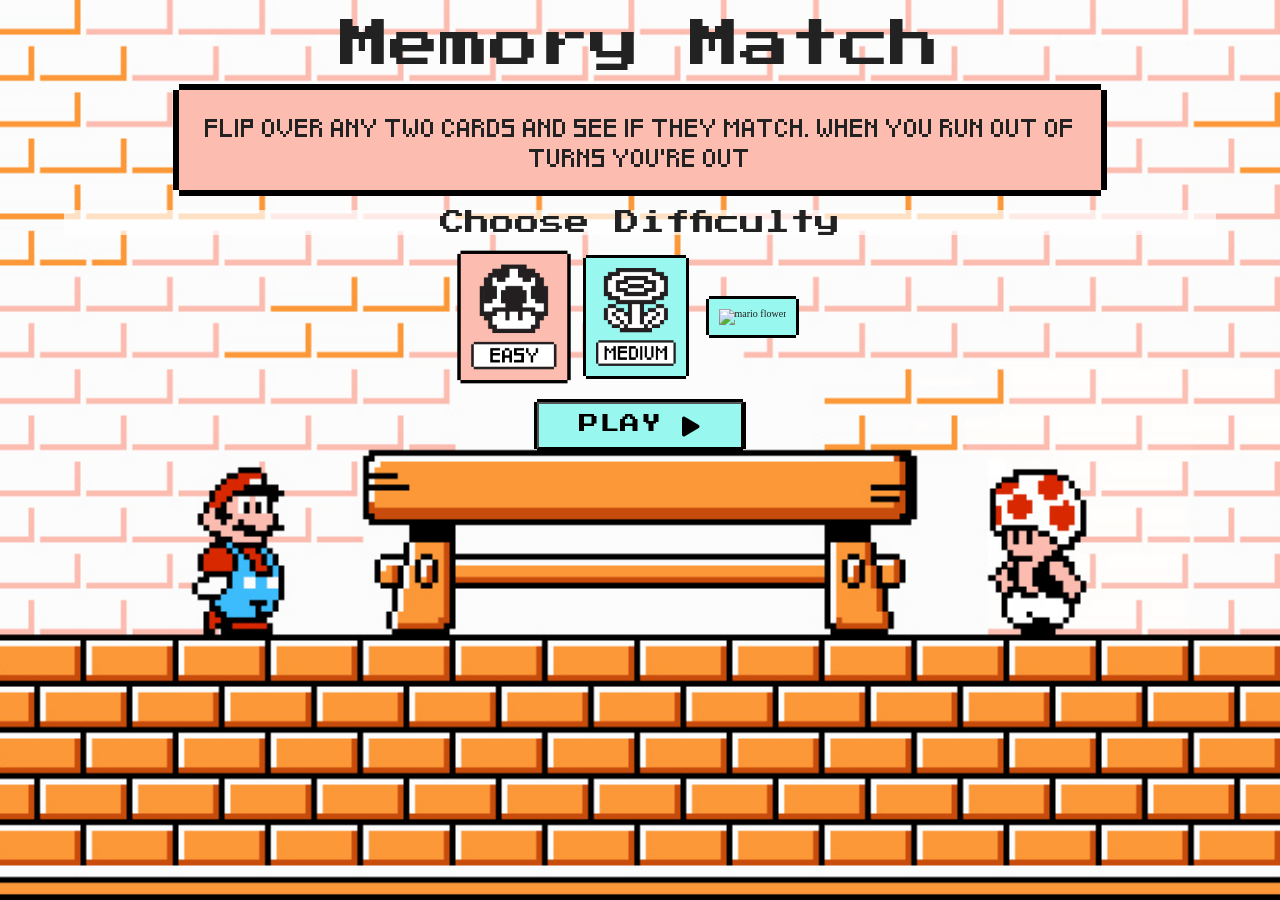
==== index.html @ 7e2c7ae1 "more sounds added" ====
<!DOCTYPE html>
<html lang="en">

<head>
    <meta charset="UTF-8">
    <meta name="viewport" content="width=device-width, initial-scale=1.0">


    <!-- Google Font -->
    <link href="https://fonts.googleapis.com/css2?family=Press+Start+2P&display=swap" rel="stylesheet">

    <!-- FontAwesome -->
    <link rel='stylesheet' href='https://use.fontawesome.com/releases/v5.6.3/css/all.css'
        integrity='sha384-UHRtZLI+pbxtHCWp1t77Bi1L4ZtiqrqD80Kn4Z8NTSRyMA2Fd33n5dQ8lWUE00s/' crossorigin='anonymous' />

    <link rel="stylesheet" href="./styles/styles.css">

    <title>Card Game</title>
</head>

<body>

    <header>
        <div class="wrapper">
            <h1>Memory Match</h1>
            <p class="gameInstructions">Flip over any two cards and see if they match. When you run out of turns you're
                out </p>

            <div class="mode">

                <fieldset>
                    <legend>Choose Difficulty</legend>
                    <input type="radio" id="easy" name="difficulty" value="easy" checked>

                    <label for="easy"><img src="./img/mushroomButton.png" alt="mario mushroom"></label>

                    <input type="radio" id="normal" name="difficulty" value="normal">

                    <label for="normal"><img src="./img/flowerButton.png" alt="mario flower"></label>

                    <input type="radio" id="hard" name="difficulty" value="hard">

                    <label for="hard"><img src="./img/starButton.png" alt="mario flower"></label>
                </fieldset>
            </div>

            <button class="btn playButton">Play <i class="fas fa-play"></i></button>
        </div>
    </header>

    <div class="wrapper">
        <div class="borderWrapper">
            <div class="infoTurn">
                <button class="backMenu gmBoardReturn">Menu <i class="fas fa-share-square"></i></button>
                <p>Remaining Turns <span class="turnsLeft">0</span> </p>

            </div>



            <section class="gameBoard">

                <div class="card" data-card="mushroom">
                    <img class="cardFront" src="./img/mushroomCard.jpg" alt="mushroom card">
                    <img class="cardBack" src="./img/spadeCard.jpg" alt="spade">
                </div>
                <div class="card" data-card="mushroom">
                    <img class="cardFront" src="./img/mushroomCard.jpg" alt="mushroom card">
                    <img class="cardBack" src="./img/spadeCard.jpg" alt="spade">
                </div>
                <div class="card" data-card="mushroom">
                    <img class="cardFront" src="./img/mushroomCard.jpg" alt="mushroom card">
                    <img class="cardBack" src="./img/spadeCard.jpg" alt="spade">
                </div>
                <div class="card" data-card="mushroom">
                    <img class="cardFront" src="./img/mushroomCard.jpg" alt="mushroom card">
                    <img class="cardBack" src="./img/spadeCard.jpg" alt="spade">
                </div>
                <div class="card" data-card="star">
                    <img class="cardFront" src="./img/starCard.jpg" alt="mushroom card">
                    <img class="cardBack" src="./img/spadeCard.jpg" alt="spade">
                </div>
                <div class="card" data-card="star">
                    <img class="cardFront" src="./img/starCard.jpg" alt="mushroom card">
                    <img class="cardBack" src="./img/spadeCard.jpg" alt="spade">
                </div>

                <div class="card" data-card="star">
                    <img class="cardFront" src="./img/starCard.jpg" alt="mushroom card">
                    <img class="cardBack" src="./img/spadeCard.jpg" alt="spade">
                </div>
                <div class="card" data-card="star">
                    <img class="cardFront" src="./img/starCard.jpg" alt="mushroom card">
                    <img class="cardBack" src="./img/spadeCard.jpg" alt="spade">
                </div>
                <div class="card" data-card="one-up">
                    <img class="cardFront" src="./img/oneUpCard.jpg" alt="one up">
                    <img class="cardBack" src="./img/spadeCard.jpg" alt="spade">
                </div>
                <div class="card" data-card="one-up">
                    <img class="cardFront" src="./img/oneUpCard.jpg" alt="one up">
                    <img class="cardBack" src="./img/spadeCard.jpg" alt="spade">
                </div>
                <div class="card" data-card="coin">
                    <img class="cardFront" src="./img/coinCard.jpg" alt="coin card">
                    <img class="cardBack" src="./img/spadeCard.jpg" alt="spade">
                </div>

                <div class="card" data-card="coin">
                    <img class="cardFront" src="./img/coinCard.jpg" alt="coin card">
                    <img class="cardBack" src="./img/spadeCard.jpg" alt="spade">
                </div>
                <div class="card" data-card="flower">
                    <img class="cardFront" src="./img/flowerCard.jpg" alt="flower card">
                    <img class="cardBack" src="./img/spadeCard.jpg" alt="spade">
                </div>
                <div class="card" data-card="flower">
                    <img class="cardFront" src="./img/flowerCard.jpg" alt="flower card">
                    <img class="cardBack" src="./img/spadeCard.jpg" alt="spade">
                </div>
                <div class="card" data-card="block">
                    <img class="cardFront" src="./img/mysteryBoxCard.jpg" alt="block card">
                    <img class="cardBack" src="./img/spadeCard.jpg" alt="spade">
                </div>
                <div class="card" data-card="block">
                    <img class="cardFront" src="./img/mysteryBoxCard.jpg" alt="block card">
                    <img class="cardBack" src="./img/spadeCard.jpg" alt="spade">
                </div>
                <div class="card" data-card="chest">
                    <img class="cardFront" src="./img/chestCard.jpg" alt="block card">
                    <img class="cardBack" src="./img/spadeCard.jpg" alt="spade">
                </div>
                <div class="card" data-card="chest">
                    <img class="cardFront" src="./img/chestCard.jpg" alt="block card">
                    <img class="cardBack" src="./img/spadeCard.jpg" alt="spade">
                </div>
        </div>

        </section>
        <div class="wrapper">
            <div class="gameMessage">
                <h2 class="statement">placeholder</h2>
                <button class="btn replay">Replay <i class="fas fa-undo"></i></button>
                <div>
                    <button class="btn backMenu">Back to Menu <i class="fas fa-share-square"></i></button>
                </div>
            </div>

        </div>
    </div>



    <!-- sound effects -->
    <audio id="enterLevel">
        <source src="sounds/enterLevel.m4a" type="audio/mpeg">
    </audio>

    <audio id="lostGame">
        <source src="sounds/lostLife.m4a" type="audio/mpeg">
    </audio>
    <audio id="winGame">
        <source src="sounds/sceptor.m4a" type="audio/mpeg">
    </audio>

    <audio id="spadeTurn">
        <source src="sounds/flipCard.m4a" type="audio/mpeg">
    </audio>
    <audio id="spadeMatch">
        <source src="sounds/spadeTurn.m4a" type="audio/mpeg">
    </audio>





    <!-- scripts -->

    <script src='https://code.jquery.com/jquery-3.2.1.min.js'
        integrity='sha256-hwg4gsxgFZhOsEEamdOYGBf13FyQuiTwlAQgxVSNgt4=' crossorigin='anonymous'></script>
    <script src="./js/scripts.js"></script>


</body>

</html>
---- styles/styles.css ----
a,
abbr,
acronym,
address,
applet,
article,
aside,
audio,
b,
big,
blockquote,
body,
canvas,
caption,
center,
cite,
code,
dd,
del,
details,
dfn,
div,
dl,
dt,
em,
embed,
fieldset,
figcaption,
figure,
footer,
form,
h1,
h2,
h3,
h4,
h5,
h6,
header,
hgroup,
html,
i,
iframe,
img,
ins,
kbd,
label,
legend,
li,
mark,
menu,
nav,
object,
ol,
output,
p,
pre,
q,
ruby,
s,
samp,
section,
small,
span,
strike,
strong,
sub,
summary,
sup,
table,
tbody,
td,
tfoot,
th,
thead,
time,
tr,
tt,
u,
ul,
var,
video {
  margin: 0;
  padding: 0;
  border: 0;
  font-size: 100%;
  font: inherit;
  vertical-align: baseline;
}

article,
aside,
details,
figcaption,
figure,
footer,
header,
hgroup,
menu,
nav,
section {
  display: block;
}

body {
  line-height: 1;
}

ol,
ul {
  list-style: none;
}

blockquote,
q {
  quotes: none;
}

blockquote:after,
blockquote:before,
q:after,
q:before {
  content: '';
  content: none;
}

table {
  border-collapse: collapse;
  border-spacing: 0;
}

input[type='search']::-webkit-search-cancel-button,
input[type='search']::-webkit-search-decoration,
input[type='search']::-webkit-search-results-button,
input[type='search']::-webkit-search-results-decoration {
  -webkit-appearance: none;
  -moz-appearance: none;
}

input[type='search'] {
  -webkit-appearance: none;
  -moz-appearance: none;
  -webkit-box-sizing: content-box;
  box-sizing: content-box;
}

textarea {
  overflow: auto;
  vertical-align: top;
  resize: vertical;
}

audio,
canvas,
video {
  display: inline-block;
  max-width: 100%;
}

audio:not([controls]) {
  display: none;
  height: 0;
}

[hidden] {
  display: none;
}

html {
  font-size: 62.5%;
  -webkit-text-size-adjust: 62.5%;
  -ms-text-size-adjust: 62.5%;
}

a:focus {
  outline: thin dotted;
}

a:active,
a:hover {
  outline: 0;
}

img {
  border: 0;
  -ms-interpolation-mode: bicubic;
}

figure {
  margin: 0;
}

form {
  margin: 0;
}

fieldset {
  border: 1px solid silver;
  margin: 0 2px;
  padding: 0.35em 0.625em 0.75em;
}

legend {
  border: 0;
  padding: 0;
  white-space: normal;
}

button,
input,
select,
textarea {
  font-size: 100%;
  margin: 0;
  vertical-align: baseline;
}

button,
input {
  line-height: normal;
}

button,
select {
  text-transform: none;
}

button,
html input[type='button'],
input[type='reset'],
input[type='submit'] {
  -webkit-appearance: button;
  cursor: pointer;
}

button[disabled],
html input[disabled] {
  cursor: default;
}

input[type='checkbox'],
input[type='radio'] {
  -webkit-box-sizing: border-box;
          box-sizing: border-box;
  padding: 0;
}

input[type='search'] {
  -webkit-appearance: textfield;
  -webkit-box-sizing: content-box;
  box-sizing: content-box;
}

input[type='search']::-webkit-search-cancel-button,
input[type='search']::-webkit-search-decoration {
  -webkit-appearance: none;
}

button::-moz-focus-inner,
input::-moz-focus-inner {
  border: 0;
  padding: 0;
}

textarea {
  overflow: auto;
  vertical-align: top;
}

table {
  border-collapse: collapse;
  border-spacing: 0;
}

button,
html,
input,
select,
textarea {
  color: #222;
}

::-moz-selection {
  background: #b3d4fc;
  text-shadow: none;
}

::selection {
  background: #b3d4fc;
  text-shadow: none;
}

img {
  vertical-align: middle;
}

fieldset {
  border: 0;
  margin: 0;
  padding: 0;
}

textarea {
  resize: vertical;
}

.chromeframe {
  margin: 0.2em 0;
  background: #ccc;
  color: #000;
  padding: 0.2em 0;
}

.clearfix:after {
  visibility: hidden;
  display: block;
  font-size: 0;
  content: '';
  clear: both;
  height: 0;
}

* {
  -webkit-box-sizing: border-box;
  box-sizing: border-box;
}

.visuallyHidden:not(:focus):not(:active) {
  position: absolute;
  width: 1px;
  height: 1px;
  margin: -1px;
  border: 0;
  padding: 0;
  white-space: nowrap;
  -webkit-clip-path: inset(100%);
          clip-path: inset(100%);
  clip: rect(0 0 0);
  overflow: hidden;
}

@font-face {
  font-family: 'pix';
  src: url("/font/pixeled-webfont.woff2") format("woff2"), url("/font/pixeled-webfont.woff") format("woff");
  font-weight: normal;
  font-style: normal;
}

/* Utilites */
.wrapper {
  max-width: 1280px;
  margin: 0 auto;
  width: 90%;
}

.btn {
  display: inline-block;
  -webkit-box-shadow: 3px 0 black, -3px 0 black, 0 -3px black, 0 3px black;
          box-shadow: 3px 0 black, -3px 0 black, 0 -3px black, 0 3px black;
  margin: 3px auto;
  background: #98f7ef;
  color: #000;
  padding: 1rem 4rem;
  text-decoration: none;
  font-size: 2rem;
  letter-spacing: 0.7px;
  font-family: 'Press Start 2P', cursive;
  text-transform: uppercase;
  -webkit-transition: background 1s ease-in-out;
  transition: background 1s ease-in-out;
}

.btn:hover, .btn:focus {
  background: #fcbcb0;
}

header {
  display: -webkit-box;
  display: -ms-flexbox;
  display: flex;
  background: url(../img/backgroundTwo.jpg) no-repeat center center/cover;
  height: 100vh;
  width: 100%;
  -webkit-box-pack: center;
      -ms-flex-pack: center;
          justify-content: center;
  text-align: center;
}

header .wrapper {
  position: relative;
}

header h1 {
  font-size: 5rem;
  margin: 2rem 0;
  font-family: 'Press Start 2P', cursive;
}

header p {
  font-size: 1.5rem;
  background: #fcbcb0;
  -webkit-box-shadow: 6px 0 black, -6px 0 black, 0 -6px black, 0 6px black;
          box-shadow: 6px 0 black, -6px 0 black, 0 -6px black, 0 6px black;
  margin: 6px auto;
  width: 80%;
  margin: 0 auto;
  padding: 2rem;
  margin-bottom: 2rem;
  font-family: 'pix', 'sans-serif';
  text-transform: uppercase;
  line-height: 2;
}

header legend {
  background: rgba(255, 255, 255, 0.7);
}

header .mode {
  margin-bottom: 2rem;
}

header [type='radio'] {
  position: absolute;
  opacity: 0;
  width: 0;
  height: 0;
}

header legend {
  width: 100%;
  font-family: 'Press Start 2P', cursive;
  font-size: 2.5rem;
  margin-bottom: 2rem;
}

header label > img {
  width: 100px;
  height: auto;
  background: #98f7ef;
  -webkit-box-shadow: 3px 0 black, -3px 0 black, 0 -3px black, 0 3px black;
          box-shadow: 3px 0 black, -3px 0 black, 0 -3px black, 0 3px black;
  margin: 3px auto;
  padding: 1rem;
  cursor: pointer;
  margin-right: 2rem;
  -webkit-transition: all 0.6s ease-in-out;
  transition: all 0.6s ease-in-out;
}

header label > img:hover {
  -webkit-transform: scale(1.07);
          transform: scale(1.07);
}

header input[type='radio']:checked + label > img {
  background: #fcbcb0;
  -webkit-transform: scale(1.07);
          transform: scale(1.07);
}

.borderWrapper {
  background: repeating-linear-gradient(45deg, #e33b2b, #ffffff 10px, #e33b2b 10px, #ffffff 20px);
  padding: 1.5rem 1.5rem 0 1.5rem;
  display: none;
  height: 100vh;
}

.gameBoard {
  display: -ms-grid;
  display: grid;
  -ms-grid-columns: (1fr)[6];
      grid-template-columns: repeat(6, 1fr);
  grid-gap: 2rem;
  -webkit-box-pack: center;
      -ms-flex-pack: center;
          justify-content: center;
  background: #000;
  padding: 3rem;
}

.card {
  position: relative;
  -webkit-transform: scale(1);
          transform: scale(1);
  -webkit-transform-style: preserve-3d;
          transform-style: preserve-3d;
  -webkit-transition: -webkit-transform 0.5s;
  transition: -webkit-transform 0.5s;
  transition: transform 0.5s;
  transition: transform 0.5s, -webkit-transform 0.5s;
  max-width: 150px;
}

.card:active {
  -webkit-transform: scale(0.95);
          transform: scale(0.95);
}

.cardFlip {
  -webkit-transform: rotateY(180deg);
          transform: rotateY(180deg);
}

.cardFront,
.cardBack {
  max-width: 100%;
  height: auto;
  -webkit-backface-visibility: hidden;
          backface-visibility: hidden;
}

.cardBack {
  position: absolute;
  top: 0;
  left: 0;
}

.cardFront {
  position: relative;
  -webkit-transform: rotateY(180deg);
          transform: rotateY(180deg);
}

.infoTurn {
  display: -webkit-box;
  display: -ms-flexbox;
  display: flex;
  background: #000;
  color: #fff;
  padding: 2rem 1rem;
  -webkit-box-pack: justify;
      -ms-flex-pack: justify;
          justify-content: space-between;
  font-family: 'Press Start 2P', cursive;
}

.infoTurn p {
  margin-right: 2rem;
  font-size: 1.6rem;
}

.infoTurn button {
  font-size: 1.6rem;
}

.gmBoardReturn {
  display: inline-block;
  background: transparent;
  border: none;
  color: #fff;
  font-family: 'Press Start 2P', cursive;
  font-size: 1.5rem;
}

.gameMessage {
  display: none;
  background: rgba(0, 0, 0, 0.9);
  text-align: center;
  height: 100vh;
  width: 100%;
  position: absolute;
  top: 0;
  left: 0;
  bottom: 0;
  margin: auto;
  padding-top: 20%;
}

.gameMessage .statement {
  font-family: 'Press Start 2P', cursive;
  font-size: 3rem;
  margin-bottom: 4rem;
}

.gameMessage .replay {
  margin-bottom: 4rem;
}

@media screen and (max-width: 1100px) {
  .gameBoard {
    -ms-grid-columns: (1fr)[6];
        grid-template-columns: repeat(6, 1fr);
  }
}

@media screen and (max-width: 768px) {
  .btn {
    padding: 1rem 2rem;
  }
  .wrapper {
    width: 100%;
  }
  header h1 {
    font-size: 4rem;
  }
  header p {
    font-size: 1.2rem;
  }
  .infoTurn {
    padding: 2rem 1rem;
  }
  .infoTurn p {
    margin-right: 1rem;
    font-size: 1rem;
  }
  .infoTurn button {
    font-size: 1rem;
  }
}

@media screen and (max-width: 731px) {
  .btn {
    padding: 1rem 1rem;
    font-size: 1.5rem;
  }
  header label > img {
    width: 75px;
    margin-right: 3rem;
  }
  header label[for='hard'] img {
    margin-right: 0;
  }
}

@media screen and (max-width: 489px) {
  header h1 {
    font-size: 2.5rem;
  }
  header p {
    font-size: 1rem;
    width: 95%;
  }
  header legend {
    font-size: 2rem;
  }
  .gameBoard {
    -ms-grid-columns: (1fr)[4];
        grid-template-columns: repeat(4, 1fr);
    padding-top: 1rem;
  }
}
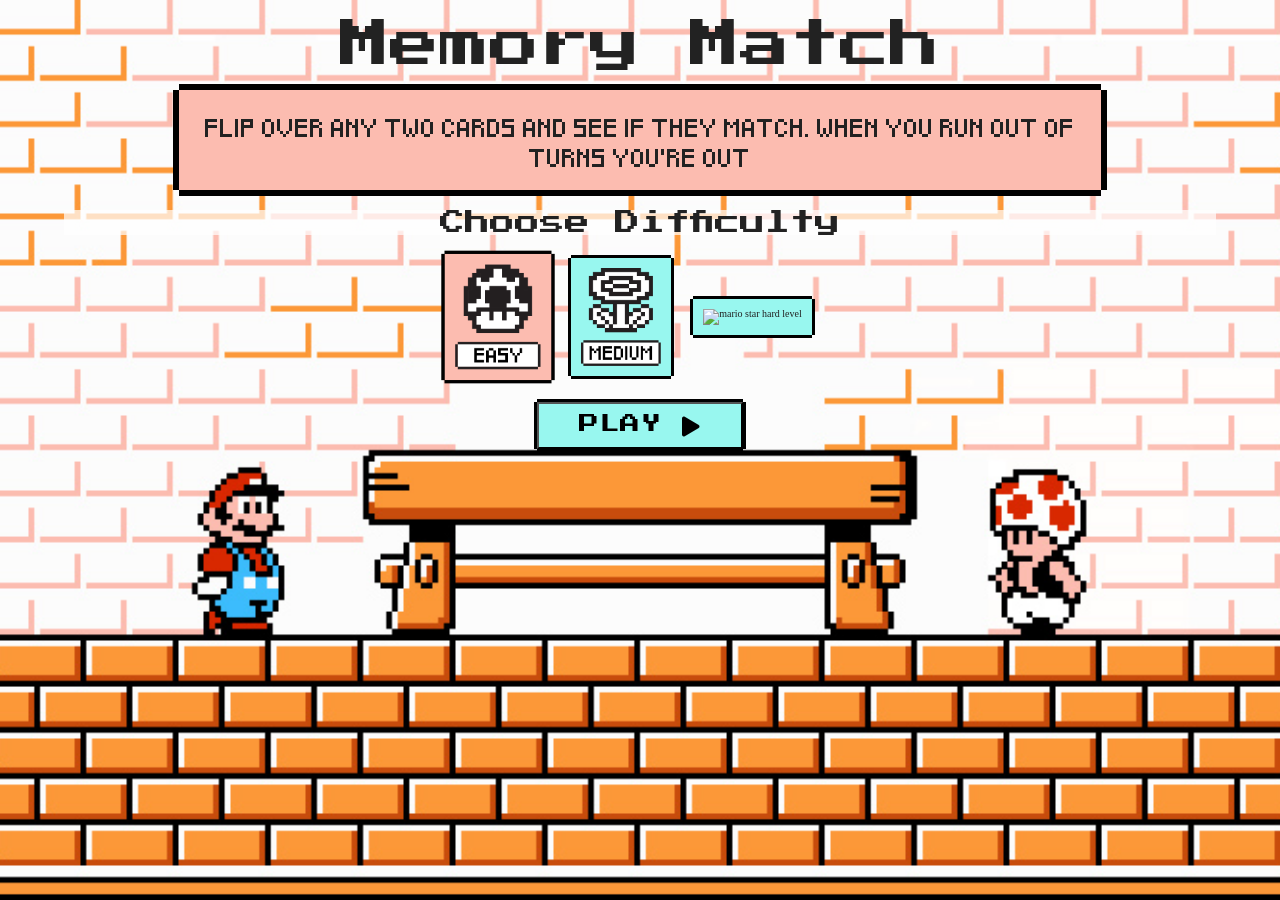
==== commit 106a9e4f: "added comments and updated alt tags" ====
--- a/index.html
+++ b/index.html
@@ -32,15 +32,15 @@
                     <legend>Choose Difficulty</legend>
                     <input type="radio" id="easy" name="difficulty" value="easy" checked>
 
-                    <label for="easy"><img src="./img/mushroomButton.png" alt="mario mushroom"></label>
+                    <label for="easy"><img src="./img/mushroomButton.png" alt="mario mushroom easy level"></label>
 
                     <input type="radio" id="normal" name="difficulty" value="normal">
 
-                    <label for="normal"><img src="./img/flowerButton.png" alt="mario flower"></label>
+                    <label for="normal"><img src="./img/flowerButton.png" alt="mario flower normal level"></label>
 
                     <input type="radio" id="hard" name="difficulty" value="hard">
 
-                    <label for="hard"><img src="./img/starButton.png" alt="mario flower"></label>
+                    <label for="hard"><img src="./img/starButton.png" alt="mario star hard level"></label>
                 </fieldset>
             </div>
 
@@ -61,78 +61,78 @@
             <section class="gameBoard">
 
                 <div class="card" data-card="mushroom">
-                    <img class="cardFront" src="./img/mushroomCard.jpg" alt="mushroom card">
-                    <img class="cardBack" src="./img/spadeCard.jpg" alt="spade">
+                    <img class="cardFront" src="./img/mushroomCard.jpg" alt="8-bit mushroom card design">
+                    <img class="cardBack" src="./img/spadeCard.jpg" alt="8-bit spade back of card design">
                 </div>
                 <div class="card" data-card="mushroom">
-                    <img class="cardFront" src="./img/mushroomCard.jpg" alt="mushroom card">
-                    <img class="cardBack" src="./img/spadeCard.jpg" alt="spade">
+                    <img class="cardFront" src="./img/mushroomCard.jpg" alt="8-bit mushroom card design">
+                    <img class="cardBack" src="./img/spadeCard.jpg" alt="8-bit spade back of card design">
                 </div>
                 <div class="card" data-card="mushroom">
-                    <img class="cardFront" src="./img/mushroomCard.jpg" alt="mushroom card">
-                    <img class="cardBack" src="./img/spadeCard.jpg" alt="spade">
+                    <img class="cardFront" src="./img/mushroomCard.jpg" alt="8-bit mushroom card design">
+                    <img class="cardBack" src="./img/spadeCard.jpg" alt="8-bit spade back of card design">
                 </div>
                 <div class="card" data-card="mushroom">
-                    <img class="cardFront" src="./img/mushroomCard.jpg" alt="mushroom card">
-                    <img class="cardBack" src="./img/spadeCard.jpg" alt="spade">
+                    <img class="cardFront" src="./img/mushroomCard.jpg" alt="8-bit mushroom card design">
+                    <img class="cardBack" src="./img/spadeCard.jpg" alt="8-bit spade back of card design">
                 </div>
                 <div class="card" data-card="star">
-                    <img class="cardFront" src="./img/starCard.jpg" alt="mushroom card">
-                    <img class="cardBack" src="./img/spadeCard.jpg" alt="spade">
+                    <img class="cardFront" src="./img/starCard.jpg" alt="8-bit star card design">
+                    <img class="cardBack" src="./img/spadeCard.jpg" alt="8-bit spade back of card design">
                 </div>
                 <div class="card" data-card="star">
-                    <img class="cardFront" src="./img/starCard.jpg" alt="mushroom card">
-                    <img class="cardBack" src="./img/spadeCard.jpg" alt="spade">
+                    <img class="cardFront" src="./img/starCard.jpg" alt="8-bit star card design">
+                    <img class="cardBack" src="./img/spadeCard.jpg" alt="8-bit spade back of card design">
                 </div>
 
                 <div class="card" data-card="star">
-                    <img class="cardFront" src="./img/starCard.jpg" alt="mushroom card">
-                    <img class="cardBack" src="./img/spadeCard.jpg" alt="spade">
+                    <img class="cardFront" src="./img/starCard.jpg" alt="8-bit star card design">
+                    <img class="cardBack" src="./img/spadeCard.jpg" alt="8-bit spade back of card design">
                 </div>
                 <div class="card" data-card="star">
-                    <img class="cardFront" src="./img/starCard.jpg" alt="mushroom card">
-                    <img class="cardBack" src="./img/spadeCard.jpg" alt="spade">
+                    <img class="cardFront" src="./img/starCard.jpg" alt="8-bit star card design">
+                    <img class="cardBack" src="./img/spadeCard.jpg" alt="8-bit spade back of card design">
                 </div>
                 <div class="card" data-card="one-up">
-                    <img class="cardFront" src="./img/oneUpCard.jpg" alt="one up">
-                    <img class="cardBack" src="./img/spadeCard.jpg" alt="spade">
+                    <img class="cardFront" src="./img/oneUpCard.jpg" alt=" 8-bit one-up card design">
+                    <img class="cardBack" src="./img/spadeCard.jpg" alt="8-bit spade back of card design">
                 </div>
                 <div class="card" data-card="one-up">
-                    <img class="cardFront" src="./img/oneUpCard.jpg" alt="one up">
-                    <img class="cardBack" src="./img/spadeCard.jpg" alt="spade">
+                    <img class="cardFront" src="./img/oneUpCard.jpg" alt=" 8-bit one-up card design">
+                    <img class="cardBack" src="./img/spadeCard.jpg" alt="8-bit spade back of card design">
                 </div>
                 <div class="card" data-card="coin">
-                    <img class="cardFront" src="./img/coinCard.jpg" alt="coin card">
-                    <img class="cardBack" src="./img/spadeCard.jpg" alt="spade">
+                    <img class="cardFront" src="./img/coinCard.jpg" alt="8-bit coin card design">
+                    <img class="cardBack" src="./img/spadeCard.jpg" alt="8-bit spade back of card design">
                 </div>
 
                 <div class="card" data-card="coin">
-                    <img class="cardFront" src="./img/coinCard.jpg" alt="coin card">
-                    <img class="cardBack" src="./img/spadeCard.jpg" alt="spade">
+                    <img class="cardFront" src="./img/coinCard.jpg" alt="8-bit coin card design">
+                    <img class="cardBack" src="./img/spadeCard.jpg" alt="8-bit spade back of card design">
                 </div>
                 <div class="card" data-card="flower">
-                    <img class="cardFront" src="./img/flowerCard.jpg" alt="flower card">
-                    <img class="cardBack" src="./img/spadeCard.jpg" alt="spade">
+                    <img class="cardFront" src="./img/flowerCard.jpg" alt="8-bit flower card design">
+                    <img class="cardBack" src="./img/spadeCard.jpg" alt="8-bit spade back of card design">
                 </div>
                 <div class="card" data-card="flower">
-                    <img class="cardFront" src="./img/flowerCard.jpg" alt="flower card">
-                    <img class="cardBack" src="./img/spadeCard.jpg" alt="spade">
+                    <img class="cardFront" src="./img/flowerCard.jpg" alt="8-bit flower card design">
+                    <img class="cardBack" src="./img/spadeCard.jpg" alt="8-bit spade back of card design">
                 </div>
                 <div class="card" data-card="block">
-                    <img class="cardFront" src="./img/mysteryBoxCard.jpg" alt="block card">
-                    <img class="cardBack" src="./img/spadeCard.jpg" alt="spade">
+                    <img class="cardFront" src="./img/mysteryBoxCard.jpg" alt="8-bit block card design">
+                    <img class="cardBack" src="./img/spadeCard.jpg" alt="8-bit spade back of card design">
                 </div>
                 <div class="card" data-card="block">
-                    <img class="cardFront" src="./img/mysteryBoxCard.jpg" alt="block card">
-                    <img class="cardBack" src="./img/spadeCard.jpg" alt="spade">
+                    <img class="cardFront" src="./img/mysteryBoxCard.jpg" alt="8-bit block card design">
+                    <img class="cardBack" src="./img/spadeCard.jpg" alt="8-bit spade back of card design">
                 </div>
                 <div class="card" data-card="chest">
-                    <img class="cardFront" src="./img/chestCard.jpg" alt="block card">
-                    <img class="cardBack" src="./img/spadeCard.jpg" alt="spade">
+                    <img class="cardFront" src="./img/chestCard.jpg" alt="8-bit chest card design">
+                    <img class="cardBack" src="./img/spadeCard.jpg" alt="8-bit spade back of card design">
                 </div>
                 <div class="card" data-card="chest">
-                    <img class="cardFront" src="./img/chestCard.jpg" alt="block card">
-                    <img class="cardBack" src="./img/spadeCard.jpg" alt="spade">
+                    <img class="cardFront" src="./img/chestCard.jpg" alt="8-bit chest card design">
+                    <img class="cardBack" src="./img/spadeCard.jpg" alt="8-bit spade back of card design">
                 </div>
         </div>
 
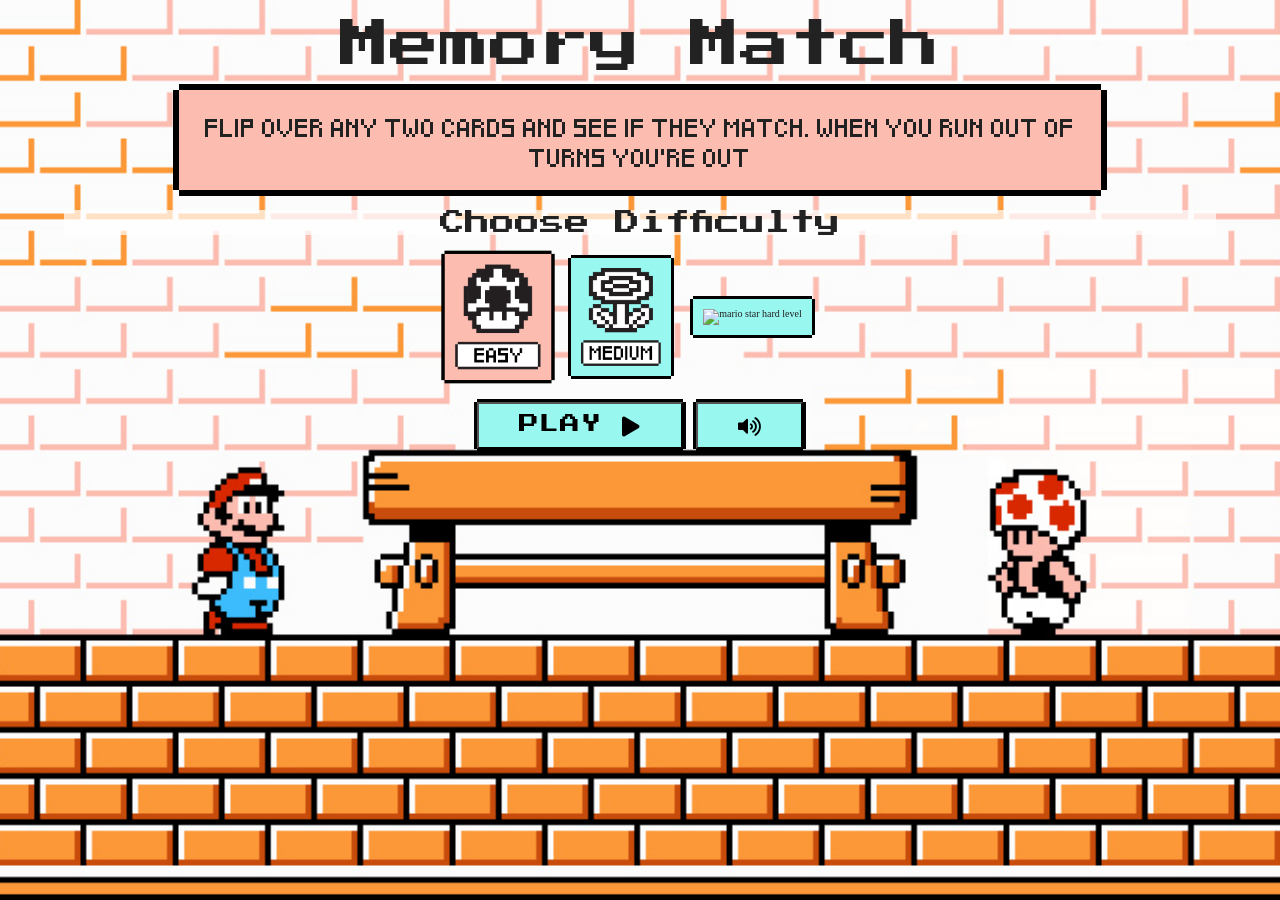
==== commit c6c853d4: "added sound on off button" ====
--- a/index.html
+++ b/index.html
@@ -15,14 +15,14 @@
 
     <link rel="stylesheet" href="./styles/styles.css">
 
-    <title>Card Game</title>
+    <title>Memory Match</title>
 </head>
 
 <body>
 
     <header>
         <div class="wrapper">
-            <h1>Memory Match</h1>
+            <h1>Memory Match </h1>
             <p class="gameInstructions">Flip over any two cards and see if they match. When you run out of turns you're
                 out </p>
 
@@ -43,8 +43,11 @@
                     <label for="hard"><img src="./img/starButton.png" alt="mario star hard level"></label>
                 </fieldset>
             </div>
-
+            <div class="controls">
+               
             <button class="btn playButton">Play <i class="fas fa-play"></i></button>
+            <button class="wantSound btn"><i class="fas fa-volume-up"></i></button>
+            </div>
         </div>
     </header>
 
@@ -53,84 +56,81 @@
             <div class="infoTurn">
                 <button class="backMenu gmBoardReturn">Menu <i class="fas fa-share-square"></i></button>
                 <p>Remaining Turns <span class="turnsLeft">0</span> </p>
-
             </div>
-
-
 
             <section class="gameBoard">
 
-                <div class="card" data-card="mushroom">
+                <div class="card" data-card="mushroom" role="button" aria-pressed="false" tabindex="0">
                     <img class="cardFront" src="./img/mushroomCard.jpg" alt="8-bit mushroom card design">
                     <img class="cardBack" src="./img/spadeCard.jpg" alt="8-bit spade back of card design">
                 </div>
-                <div class="card" data-card="mushroom">
+                <div class="card" data-card="mushroom" role="button" aria-pressed="false" tabindex="0">
                     <img class="cardFront" src="./img/mushroomCard.jpg" alt="8-bit mushroom card design">
                     <img class="cardBack" src="./img/spadeCard.jpg" alt="8-bit spade back of card design">
                 </div>
-                <div class="card" data-card="mushroom">
+                <div class="card" data-card="mushroom" role="button" aria-pressed="false" tabindex="0">
                     <img class="cardFront" src="./img/mushroomCard.jpg" alt="8-bit mushroom card design">
                     <img class="cardBack" src="./img/spadeCard.jpg" alt="8-bit spade back of card design">
                 </div>
-                <div class="card" data-card="mushroom">
+                <div class="card" data-card="mushroom" role="button" aria-pressed="false" tabindex="0">
                     <img class="cardFront" src="./img/mushroomCard.jpg" alt="8-bit mushroom card design">
                     <img class="cardBack" src="./img/spadeCard.jpg" alt="8-bit spade back of card design">
                 </div>
-                <div class="card" data-card="star">
+                <div class="card" data-card="star" role="button" aria-pressed="false" tabindex="0">
                     <img class="cardFront" src="./img/starCard.jpg" alt="8-bit star card design">
                     <img class="cardBack" src="./img/spadeCard.jpg" alt="8-bit spade back of card design">
                 </div>
-                <div class="card" data-card="star">
+                <div class="card" data-card="star" role="button" aria-pressed="false" tabindex="0">
                     <img class="cardFront" src="./img/starCard.jpg" alt="8-bit star card design">
                     <img class="cardBack" src="./img/spadeCard.jpg" alt="8-bit spade back of card design">
                 </div>
 
-                <div class="card" data-card="star">
+                <div class="card" data-card="star" role="button" aria-pressed="false" tabindex="0">
                     <img class="cardFront" src="./img/starCard.jpg" alt="8-bit star card design">
                     <img class="cardBack" src="./img/spadeCard.jpg" alt="8-bit spade back of card design">
                 </div>
-                <div class="card" data-card="star">
+                <div class="card" data-card="star" role="button" aria-pressed="false" tabindex="0">
                     <img class="cardFront" src="./img/starCard.jpg" alt="8-bit star card design">
                     <img class="cardBack" src="./img/spadeCard.jpg" alt="8-bit spade back of card design">
                 </div>
-                <div class="card" data-card="one-up">
+                <div class="card" data-card="one-up" role="button" aria-pressed="false" tabindex="0">
                     <img class="cardFront" src="./img/oneUpCard.jpg" alt=" 8-bit one-up card design">
                     <img class="cardBack" src="./img/spadeCard.jpg" alt="8-bit spade back of card design">
                 </div>
-                <div class="card" data-card="one-up">
+                <div class="card" data-card="one-up" role="button" aria-pressed="false" tabindex="0">
                     <img class="cardFront" src="./img/oneUpCard.jpg" alt=" 8-bit one-up card design">
                     <img class="cardBack" src="./img/spadeCard.jpg" alt="8-bit spade back of card design">
                 </div>
-                <div class="card" data-card="coin">
+                <div class="card" data-card="coin" role="button" aria-pressed="false" tabindex="0">
                     <img class="cardFront" src="./img/coinCard.jpg" alt="8-bit coin card design">
                     <img class="cardBack" src="./img/spadeCard.jpg" alt="8-bit spade back of card design">
                 </div>
 
-                <div class="card" data-card="coin">
+                <div class="card" data-card="coin" role="button" aria-pressed="false" tabindex="0">
                     <img class="cardFront" src="./img/coinCard.jpg" alt="8-bit coin card design">
                     <img class="cardBack" src="./img/spadeCard.jpg" alt="8-bit spade back of card design">
                 </div>
-                <div class="card" data-card="flower">
+                <div class="card" data-card="flower" role="button" aria-pressed="false" tabindex="0">
                     <img class="cardFront" src="./img/flowerCard.jpg" alt="8-bit flower card design">
                     <img class="cardBack" src="./img/spadeCard.jpg" alt="8-bit spade back of card design">
                 </div>
-                <div class="card" data-card="flower">
+                <div class="card" data-card="flower" role="button" aria-pressed="false" tabindex="0">
                     <img class="cardFront" src="./img/flowerCard.jpg" alt="8-bit flower card design">
                     <img class="cardBack" src="./img/spadeCard.jpg" alt="8-bit spade back of card design">
                 </div>
-                <div class="card" data-card="block">
+                <div class="card" data-card="block" role="button" aria-pressed="false" tabindex="0">
                     <img class="cardFront" src="./img/mysteryBoxCard.jpg" alt="8-bit block card design">
                     <img class="cardBack" src="./img/spadeCard.jpg" alt="8-bit spade back of card design">
                 </div>
-                <div class="card" data-card="block">
+                <div class="card" data-card="block" role="button" aria-pressed="false" tabindex="0">
                     <img class="cardFront" src="./img/mysteryBoxCard.jpg" alt="8-bit block card design">
                     <img class="cardBack" src="./img/spadeCard.jpg" alt="8-bit spade back of card design">
                 </div>
-                <div class="card" data-card="chest">
+                <div class="card" data-card="chest" role="button" aria-pressed="false" tabindex="0">
                     <img class="cardFront" src="./img/chestCard.jpg" alt="8-bit chest card design">
                     <img class="cardBack" src="./img/spadeCard.jpg" alt="8-bit spade back of card design">
                 </div>
-                <div class="card" data-card="chest">
+                <div class="card" data-card="chest" role="button" aria-pressed="false" tabindex="0">
                     <img class="cardFront" src="./img/chestCard.jpg" alt="8-bit chest card design">
                     <img class="cardBack" src="./img/spadeCard.jpg" alt="8-bit spade back of card design">
                 </div>
--- a/styles/styles.css
+++ b/styles/styles.css
@@ -369,8 +369,14 @@
   transition: background 1s ease-in-out;
 }
 
-.btn:hover, .btn:focus {
+.btn:hover {
   background: #fcbcb0;
+}
+
+.btn:focus {
+  -webkit-box-shadow: 3px 0 red, -3px 0 red, 0 -3px red, 0 3px red;
+          box-shadow: 3px 0 red, -3px 0 red, 0 -3px red, 0 3px red;
+  margin: 3px auto;
 }
 
 header {
@@ -458,6 +464,10 @@
           transform: scale(1.07);
 }
 
+header .playButton {
+  margin-right: 1rem;
+}
+
 .borderWrapper {
   background: repeating-linear-gradient(45deg, #e33b2b, #ffffff 10px, #e33b2b 10px, #ffffff 20px);
   padding: 1.5rem 1.5rem 0 1.5rem;
@@ -488,7 +498,10 @@
   transition: -webkit-transform 0.5s;
   transition: transform 0.5s;
   transition: transform 0.5s, -webkit-transform 0.5s;
-  max-width: 150px;
+  max-width: 125px;
+  -webkit-box-shadow: 2px 0 transparent, -2px 0 transparent, 0 -2px transparent, 0 2px transparent;
+          box-shadow: 2px 0 transparent, -2px 0 transparent, 0 -2px transparent, 0 2px transparent;
+  margin: 2px auto;
 }
 
 .card:active {
@@ -499,6 +512,12 @@
 .cardFlip {
   -webkit-transform: rotateY(180deg);
           transform: rotateY(180deg);
+}
+
+.card:focus {
+  -webkit-box-shadow: 2px 0 red, -2px 0 red, 0 -2px red, 0 2px red;
+          box-shadow: 2px 0 red, -2px 0 red, 0 -2px red, 0 2px red;
+  margin: 2px auto;
 }
 
 .cardFront,
@@ -557,12 +576,10 @@
   background: rgba(0, 0, 0, 0.9);
   text-align: center;
   height: 100vh;
-  width: 100%;
+  width: 100vw;
   position: absolute;
   top: 0;
   left: 0;
-  bottom: 0;
-  margin: auto;
   padding-top: 20%;
 }
 
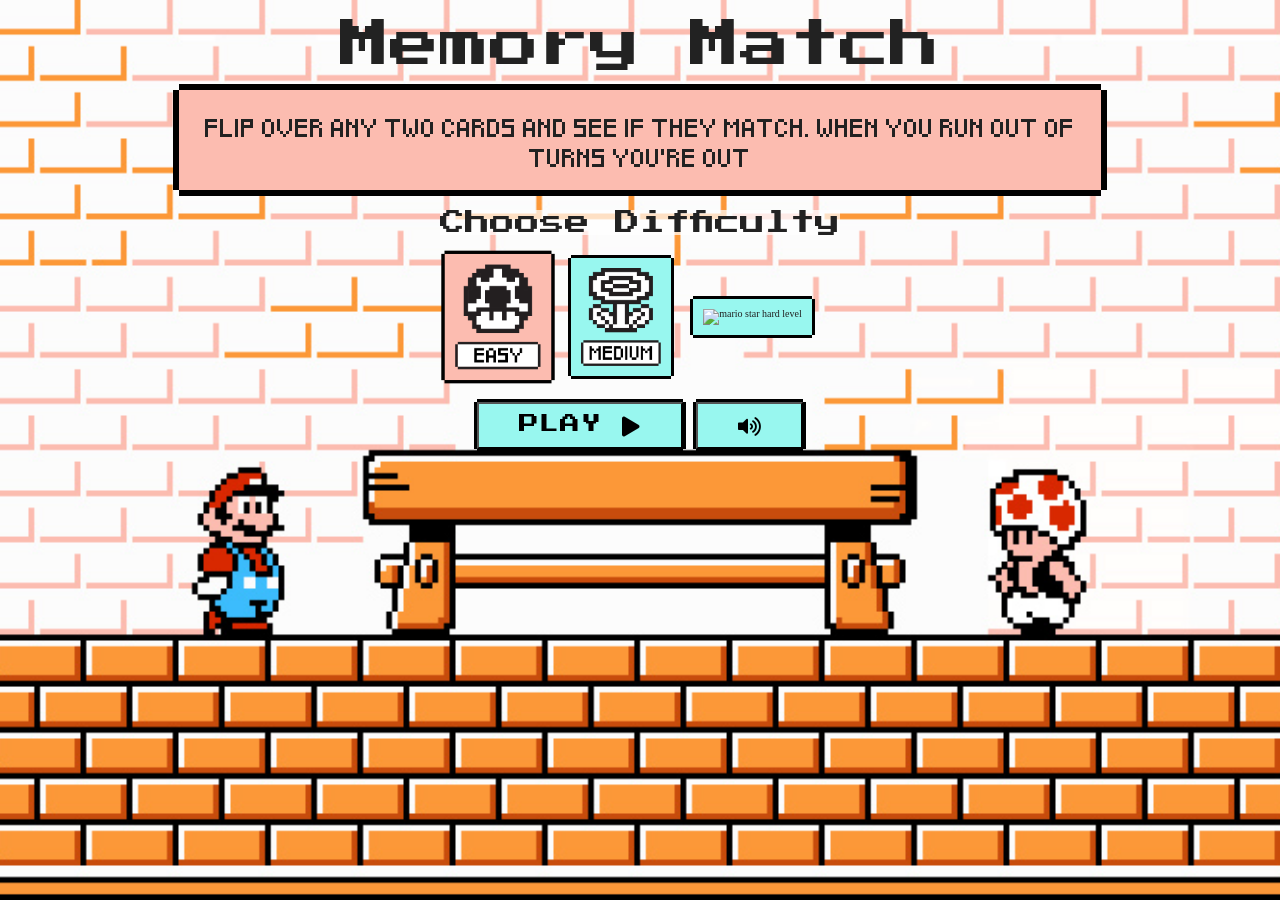
==== commit 4c479f42: "fixed sound in safari" ====
--- a/index.html
+++ b/index.html
@@ -44,9 +44,9 @@
                 </fieldset>
             </div>
             <div class="controls">
-               
-            <button class="btn playButton">Play <i class="fas fa-play"></i></button>
-            <button class="wantSound btn"><i class="fas fa-volume-up"></i></button>
+
+                <button class="btn playButton">Play <i class="fas fa-play"></i></button>
+                <button class="wantSound btn"><i class="fas fa-volume-up"></i></button>
             </div>
         </div>
     </header>
@@ -152,22 +152,22 @@
 
 
     <!-- sound effects -->
-    <audio id="enterLevel">
-        <source src="sounds/enterLevel.m4a" type="audio/mpeg">
+    <audio id="enterLevel" src="sounds/enterLevel.m4a" type="audio/mpeg">
+
     </audio>
 
-    <audio id="lostGame">
-        <source src="sounds/lostLife.m4a" type="audio/mpeg">
+    <audio id="lostGame" src="sounds/lostLife.m4a" type="audio/mpeg"></audio>
+
     </audio>
-    <audio id="winGame">
-        <source src="sounds/sceptor.m4a" type="audio/mpeg">
+    <audio id="winGame" src="sounds/sceptor.m4a" type="audio/mpeg">
+
     </audio>
 
-    <audio id="spadeTurn">
-        <source src="sounds/flipCard.m4a" type="audio/mpeg">
+    <audio id="spadeTurn" src="sounds/flipCard.m4a" type="audio/mpeg">
+
     </audio>
-    <audio id="spadeMatch">
-        <source src="sounds/spadeTurn.m4a" type="audio/mpeg">
+    <audio id="spadeMatch" src="sounds/spadeTurn.m4a" type="audio/mpeg">
+
     </audio>
 
 
--- a/styles/styles.css
+++ b/styles/styles.css
@@ -365,8 +365,6 @@
   letter-spacing: 0.7px;
   font-family: 'Press Start 2P', cursive;
   text-transform: uppercase;
-  -webkit-transition: background 1s ease-in-out;
-  transition: background 1s ease-in-out;
 }
 
 .btn:hover {
@@ -377,6 +375,7 @@
   -webkit-box-shadow: 3px 0 red, -3px 0 red, 0 -3px red, 0 3px red;
           box-shadow: 3px 0 red, -3px 0 red, 0 -3px red, 0 3px red;
   margin: 3px auto;
+  margin-right: 1rem;
 }
 
 header {
@@ -433,10 +432,9 @@
 }
 
 header legend {
-  width: 100%;
   font-family: 'Press Start 2P', cursive;
   font-size: 2.5rem;
-  margin-bottom: 2rem;
+  margin: 0 auto 2rem auto;
 }
 
 header label > img {
@@ -449,8 +447,10 @@
   padding: 1rem;
   cursor: pointer;
   margin-right: 2rem;
-  -webkit-transition: all 0.6s ease-in-out;
-  transition: all 0.6s ease-in-out;
+  -webkit-transition: -webkit-transform 0.6s ease-in-out;
+  transition: -webkit-transform 0.6s ease-in-out;
+  transition: transform 0.6s ease-in-out;
+  transition: transform 0.6s ease-in-out, -webkit-transform 0.6s ease-in-out;
 }
 
 header label > img:hover {
